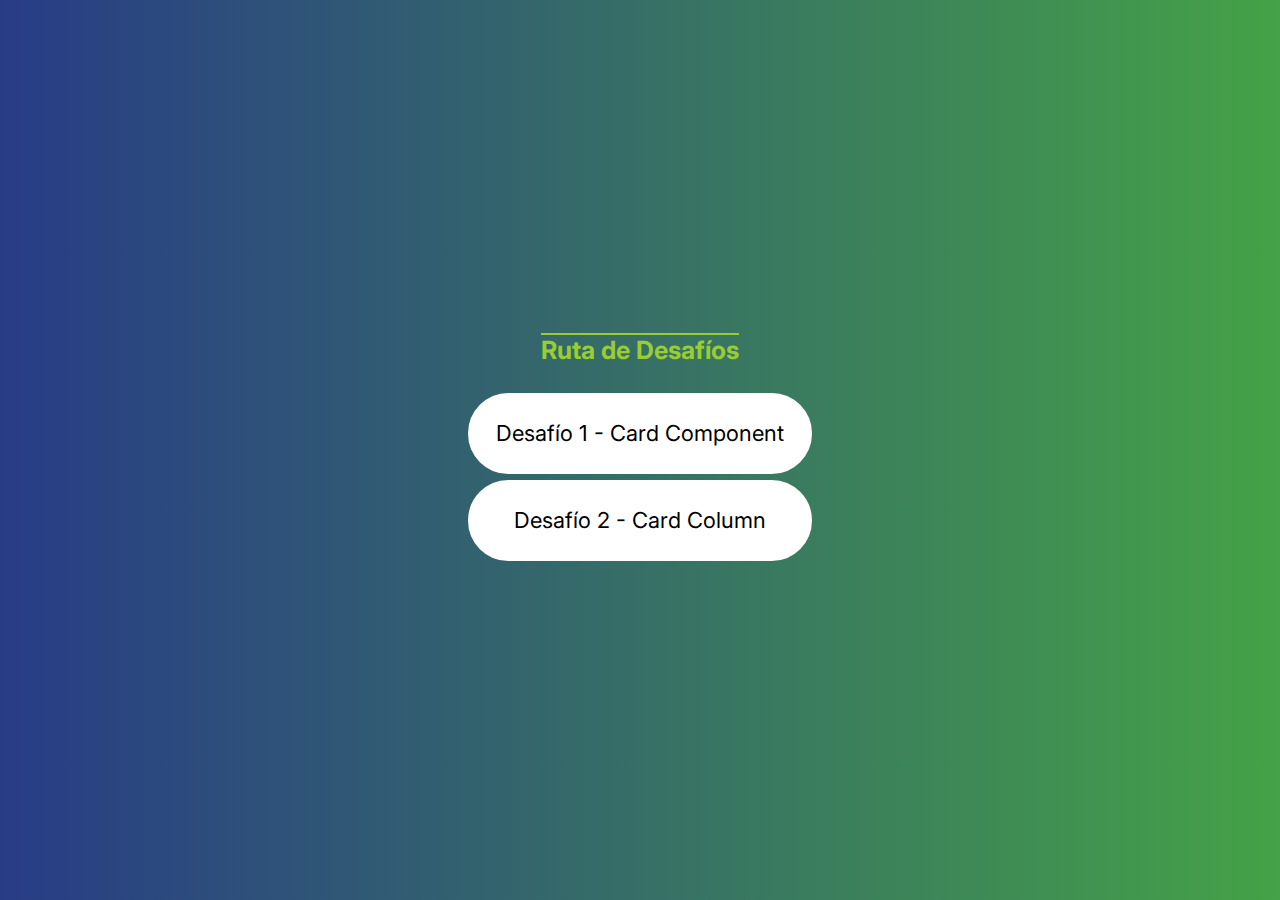
==== index.html @ 5a9d396c "Desafíos Frontend" ====
<!DOCTYPE html>
<html lang="en">
<head>
    <meta charset="UTF-8">
    <meta http-equiv="X-UA-Compatible" content="IE=edge">
    <meta name="viewport" content="width=device-width, initial-scale=1.0">
    <link rel="shortcut icon" href="img/favicon-32x32.png" type="image/x-icon">
    <link rel="stylesheet" href="css/normalize.css">
    <link rel="stylesheet" href="css/index.css">
    <link rel="preconnect" href="https://fonts.gstatic.com">
    <link href="https://fonts.googleapis.com/css2?family=Inter:wght@400;500&display=swap" rel="stylesheet">
    <title>Rutas a retos resueltos</title>
</head>
<body>
    <main>
        <div class="container">
            <div class="container-buttons">
                <h2>Ruta de Desafíos</h2>
                <a href="component-card.html" target="_blank">
                    Desafío 1 - Card Component 
                </a>
                <a href="column-card.html" target="_blank">
                    Desafío 2 - Card Column
                </a>
            </div>
        </div>
    </main>
</body>
</html>
---- css/index.css ----
* {
    margin: 0;
    padding: 0;
}

body {
    background: linear-gradient(to right, #283c86, #45a247);
    font-family: 'Inter', sans-serif;
}

main {
    display: flex;
    justify-content: center;
    height: 100vh;
    align-items: center;
}

.container-buttons {
    display: flex;
    flex-direction: column;
    text-align: center;
}

h2 {
    color: yellowgreen;
    margin-bottom: 25px;
    font-size: 25px;
    text-decoration: overline;
}

.container-buttons a{
    background: white;
    text-decoration: none;
    border: 3px solid white;
    color: black;
    font-size: 22px;
    margin: 3px 0;
    padding: 25px;
    border-radius: 50px;
}

.container-buttons a:hover{
    cursor: pointer;
    background: transparent;
    color: white;
}

@media (max-width: 450px){
    main {
        height: 100%;
        padding: 35px;
    }

    h2 {
        margin-top: 40px;
    }
    
    .container-buttons a {
        font-size: 15px;
        padding: 15px;
    }
}
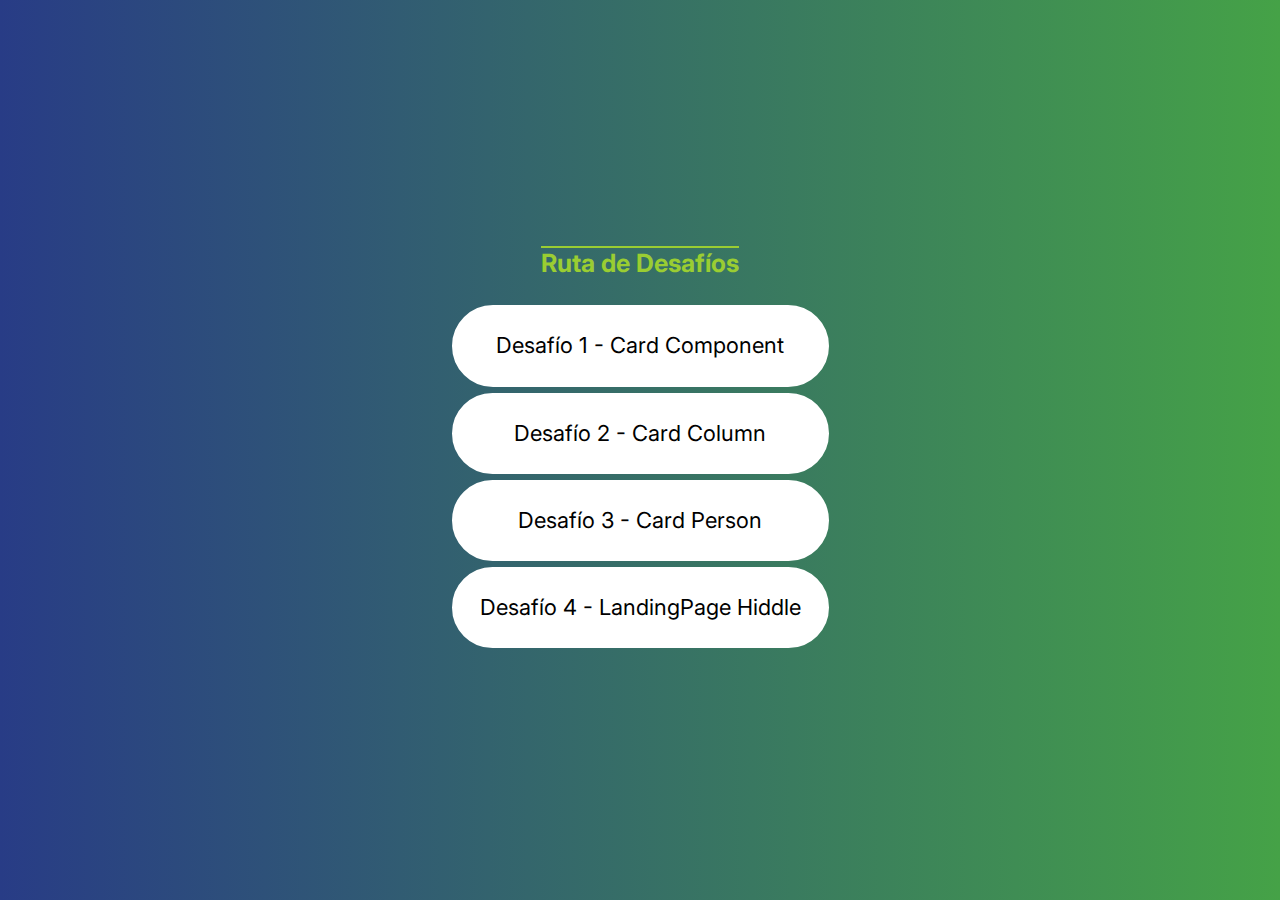
==== commit 5209bf83: "Nuevos Desafíos" ====
--- a/index.html
+++ b/index.html
@@ -16,12 +16,10 @@
         <div class="container">
             <div class="container-buttons">
                 <h2>Ruta de Desafíos</h2>
-                <a href="component-card.html" target="_blank">
-                    Desafío 1 - Card Component 
-                </a>
-                <a href="column-card.html" target="_blank">
-                    Desafío 2 - Card Column
-                </a>
+                <a href="component-card.html" target="_blank"> Desafío 1 - Card Component </a>
+                <a href="column-card.html" target="_blank"> Desafío 2 - Card Column </a>
+                <a href="person-card.html" target="_blank"> Desafío 3 - Card Person </a>
+                <a href="landingpage-huddle.html" target="_blank"> Desafío 4 - LandingPage Hiddle </a>
             </div>
         </div>
     </main>
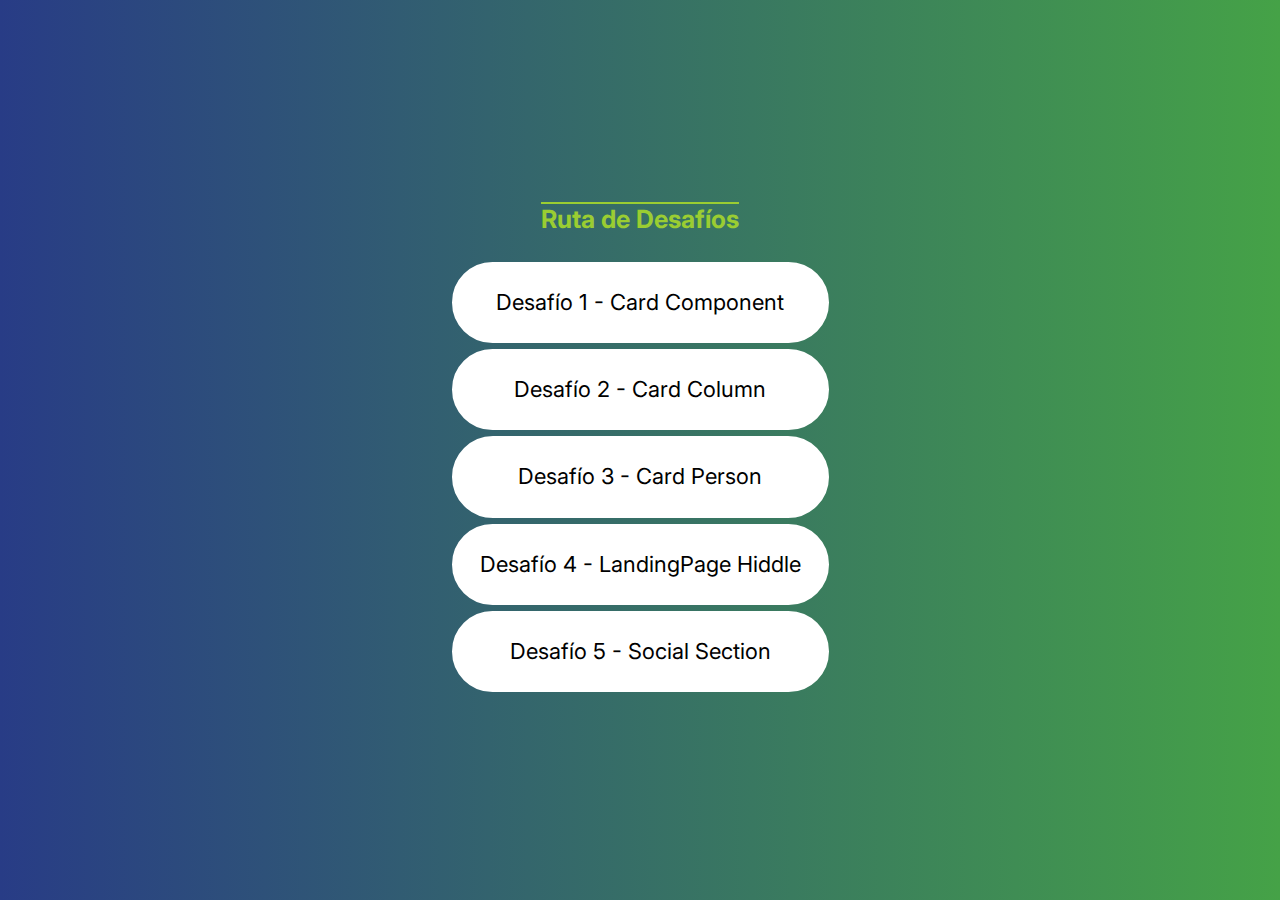
==== commit 8daff539: "Desafio Social Proof Section" ====
--- a/index.html
+++ b/index.html
@@ -20,6 +20,7 @@
                 <a href="column-card.html" target="_blank"> Desafío 2 - Card Column </a>
                 <a href="person-card.html" target="_blank"> Desafío 3 - Card Person </a>
                 <a href="landingpage-huddle.html" target="_blank"> Desafío 4 - LandingPage Hiddle </a>
+                <a href="social-proof-section.html" target="_blank"> Desafío 5 - Social Section </a>
             </div>
         </div>
     </main>
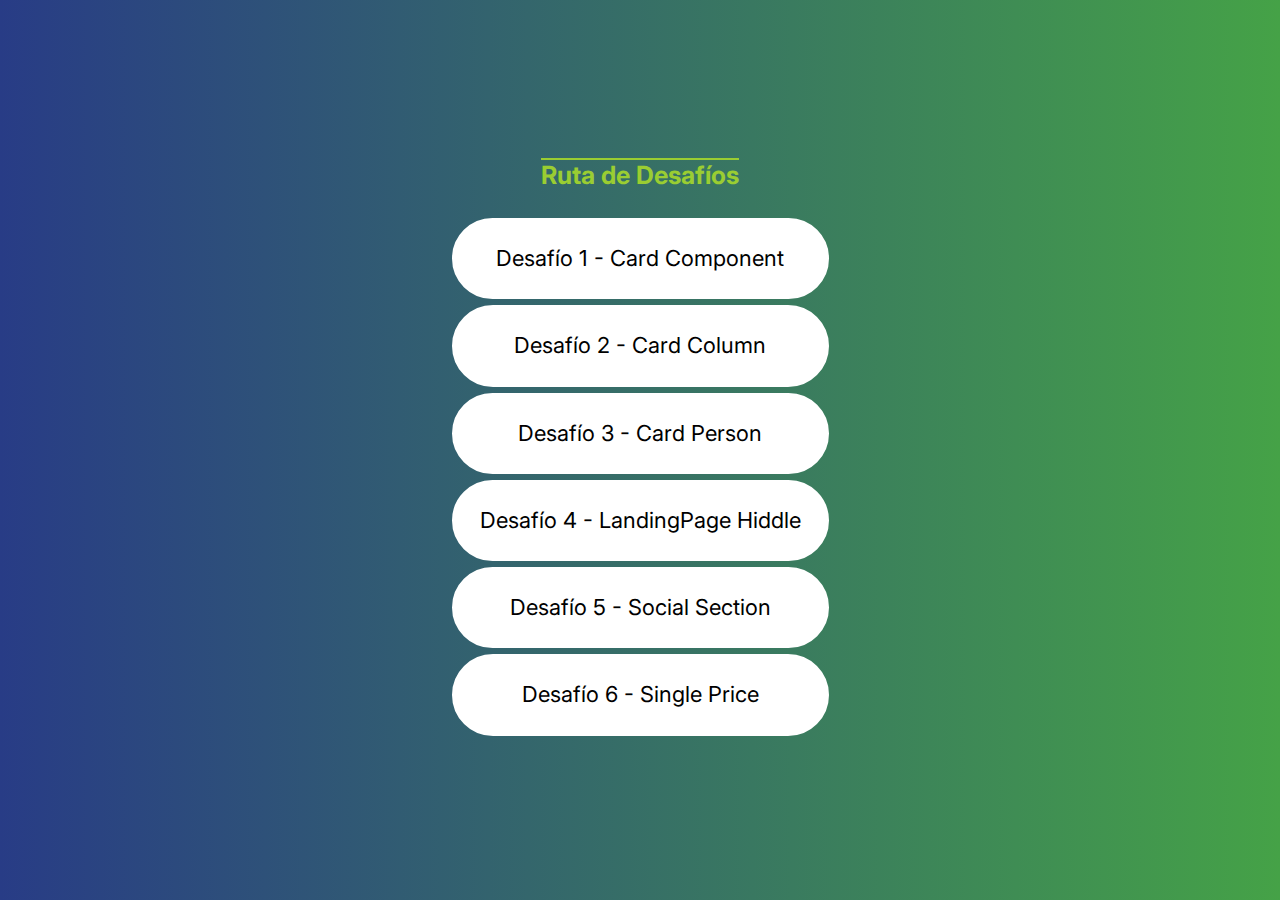
==== commit ae164d23: "Single Price Section" ====
--- a/index.html
+++ b/index.html
@@ -21,6 +21,7 @@
                 <a href="person-card.html" target="_blank"> Desafío 3 - Card Person </a>
                 <a href="landingpage-huddle.html" target="_blank"> Desafío 4 - LandingPage Hiddle </a>
                 <a href="social-proof-section.html" target="_blank"> Desafío 5 - Social Section </a>
+                <a href="single-price.html" target="_blank"> Desafío 6 - Single Price </a>
             </div>
         </div>
     </main>
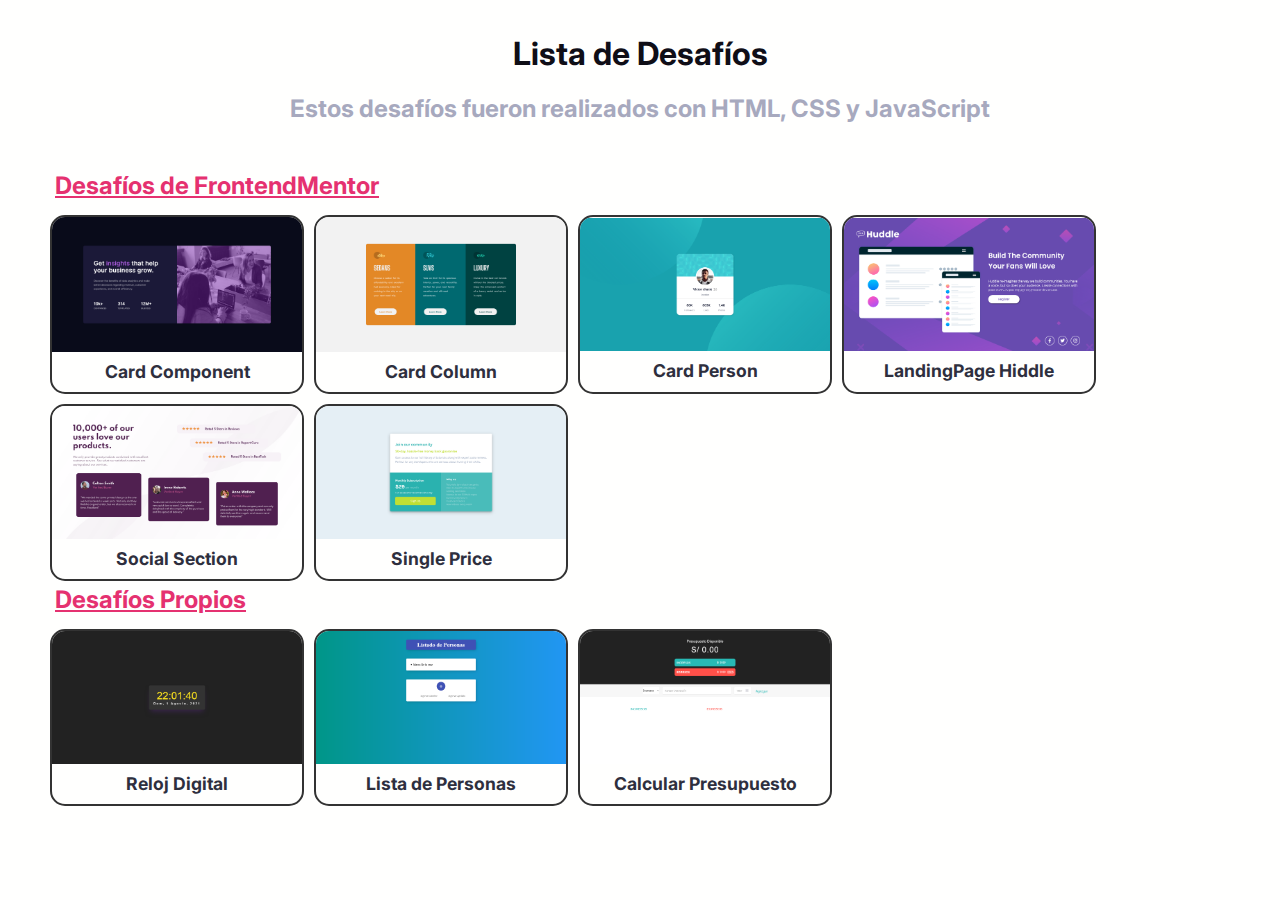
==== commit 1426ee14: "ActualizaciÃon de la vista index.html" ====
--- a/index.html
+++ b/index.html
@@ -1,5 +1,5 @@
 <!DOCTYPE html>
-<html lang="en">
+<html lang="es">
 <head>
     <meta charset="UTF-8">
     <meta http-equiv="X-UA-Compatible" content="IE=edge">
@@ -13,17 +13,26 @@
 </head>
 <body>
     <main>
-        <div class="container">
-            <div class="container-buttons">
-                <h2>Ruta de Desafíos</h2>
-                <a href="component-card.html" target="_blank"> Desafío 1 - Card Component </a>
-                <a href="column-card.html" target="_blank"> Desafío 2 - Card Column </a>
-                <a href="person-card.html" target="_blank"> Desafío 3 - Card Person </a>
-                <a href="landingpage-huddle.html" target="_blank"> Desafío 4 - LandingPage Hiddle </a>
-                <a href="social-proof-section.html" target="_blank"> Desafío 5 - Social Section </a>
-                <a href="single-price.html" target="_blank"> Desafío 6 - Single Price </a>
-            </div>
+        <div class="cabecera">
+            <h1>Lista de Desafíos</h1>
+            <h2>Estos desafíos fueron realizados con HTML, CSS y JavaScript</h2>
+        </div>
+        
+        <div class="contenedor">
+            <h3>Desafíos de FrontendMentor</h3>
+            <div class="contenedor_desafios" id="frontend"></div>
+
+            <h3>Desafíos Propios</h3>
+            <div class="contenedor_propios" id="apps"></div>
         </div>
     </main>
+
+    <template id="template_carta">
+        <div class="carta">
+            <img>
+            <a></a>
+        </div>
+    </template>
+    <script src="js/app.js"></script>
 </body>
 </html>--- a/css/index.css
+++ b/css/index.css
@@ -1,62 +1,99 @@
 * {
     margin: 0;
     padding: 0;
+    box-sizing: border-box;
 }
 
 body {
-    background: linear-gradient(to right, #283c86, #45a247);
+    background-color: #fffffe;
     font-family: 'Inter', sans-serif;
 }
 
 main {
+    padding: 15px 50px;
     display: flex;
-    justify-content: center;
-    height: 100vh;
-    align-items: center;
+    flex-direction: column;
+    gap: 50px;
 }
 
-.container-buttons {
-    display: flex;
-    flex-direction: column;
+/* ------------ Estilos de la Cabecera ------------ */
+.cabecera {
+    width: 100%;
+    max-width: 1200px;
     text-align: center;
+    margin: auto;
 }
 
-h2 {
-    color: yellowgreen;
-    margin-bottom: 25px;
-    font-size: 25px;
-    text-decoration: overline;
+.cabecera > h1 {color: #0f0e17;}
+
+.cabecera > h2 {color: #a7a9be;}
+
+/* ------------ Estilos de del Contenedor ------------ */
+.contenedor > h3{
+    margin: 0 0 15px 5px;
+    color: #e53170;
+    font-size: 1.5rem;
+    text-decoration: underline;
 }
 
-.container-buttons a{
-    background: white;
-    text-decoration: none;
-    border: 3px solid white;
-    color: black;
-    font-size: 22px;
-    margin: 3px 0;
-    padding: 25px;
-    border-radius: 50px;
+.contenedor_desafios, .contenedor_propios{
+    margin: 5px 0;
+    display: flex;
+    gap: 10px;
+    flex-wrap: wrap;
 }
 
-.container-buttons a:hover{
-    cursor: pointer;
-    background: transparent;
-    color: white;
+.carta {
+    display: flex;
+    align-items: center;
+    flex-direction: column;
+    justify-content: center;
+    border-radius: 15px;
+    overflow: hidden;
+    border: 2px solid #333;
 }
 
-@media (max-width: 450px){
-    main {
-        height: 100%;
-        padding: 35px;
+.carta > img {width: 250px;}
+
+.carta > a {
+    margin: 10px 0;
+    color: #2e2f3e;
+    font-weight: bold;
+    font-size: 1.1rem;
+    text-decoration: none;
+}
+
+/* ------------ Responsive ------------ */
+@media screen and (max-width: 1024px) {
+    .contenedor_desafios, .contenedor_propios{
+        justify-content: space-evenly;
+    }    
+}
+
+@media screen and (max-width: 890px) {
+    .contenedor > h3{
+        text-align: center;
+    }
+}
+
+@media screen and (max-width: 630px) {
+    .contenedor_desafios, .contenedor_propios{
+        justify-content: center;
     }
 
-    h2 {
-        margin-top: 40px;
+    .carta > img {
+        width: 300px;
     }
-    
-    .container-buttons a {
-        font-size: 15px;
-        padding: 15px;
+}
+
+@media screen and (max-width: 450px) {
+    .cabecera > h2 {
+        font-size: 1.2rem;
+    }
+}
+
+@media screen and (max-width: 450px) {
+    .carta > img {
+        width: 250px;
     }
 }